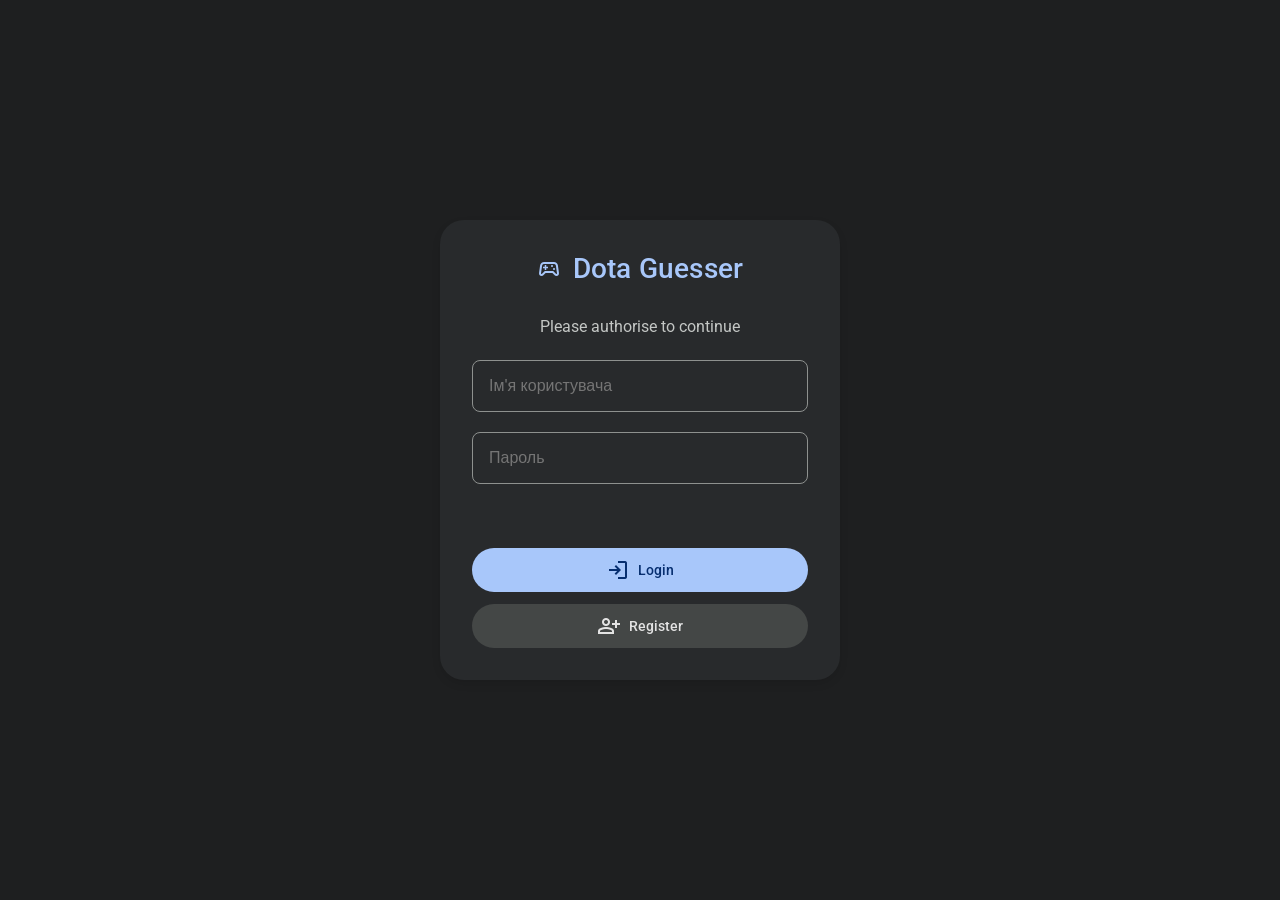
==== static/login.html @ b6c8f3fd "Core arch, GROM + Postgres, Redis, OpenDota scraper" ====
<!DOCTYPE html>
<html lang="uk">
<head>
    <meta charset="UTF-8">
    <meta name="viewport" content="width=device-width, initial-scale=1.0">
    <title>Dota Guesser</title>
    
    <link rel="preconnect" href="https://fonts.googleapis.com">
    <link rel="preconnect" href="https://fonts.gstatic.com" crossorigin>
    <link href="https://fonts.googleapis.com/css2?family=Roboto:wght@300;400;500;700&display=swap" rel="stylesheet">
    <link href="https://fonts.googleapis.com/css2?family=Material+Symbols+Outlined:opsz,wght,FILL,GRAD@20..48,100..700,0..1,-50..200" rel="stylesheet" />
    <link rel="stylesheet" href="/static/css/style.css">
</head>
<body>
    <div class="view active" style="justify-content: center;">
        <div class="card auth-container">
            <h1><span class="material-icon">sports_esports</span> Dota Guesser</h1>
            <p style="color: var(--md-sys-color-on-surface-variant); margin-bottom: 24px;">Please authorise to continue</p>
            
            <div class="input-group">
                <input type="text" id="username" placeholder="Ім'я користувача" autocomplete="off">
            </div>
            <div class="input-group">
                <input type="password" id="password" placeholder="Пароль">
            </div>
            
            <div id="auth-message" class="message"></div>
            
            <div class="auth-actions">
                <button class="btn btn-primary" onclick="handleLogin()">
                    <span class="material-icon">login</span> Login
                </button>
                <button class="btn btn-tonal" onclick="handleRegister()">
                    <span class="material-icon">person_add</span> Register
                </button>
            </div>
        </div>
    </div>
    
     <script src="/static/js/app.js"></script>
</body>
</html>
---- static/css/style.css ----
:root {
    --md-sys-color-primary: #a8c7fa;
    --md-sys-color-on-primary: #062e6f;
    --md-sys-color-primary-container: #0842a0;
    --md-sys-color-on-primary-container: #d3e3fd;
    --md-sys-color-background: #1e1f20;
    --md-sys-color-on-background: #e3e3e3;
    --md-sys-color-surface: #282a2c;
    --md-sys-color-surface-variant: #444746;
    --md-sys-color-on-surface-variant: #c4c7c5;
    --md-sys-color-outline: #8e918f;
    --md-sys-color-error: #ffb4ab;
    
    --border-radius-sm: 8px;
    --border-radius-md: 16px;
    --border-radius-lg: 24px;
    --border-radius-pill: 9999px;
}

* {
    box-sizing: border-box;
    margin: 0;
    padding: 0;
}

body {
    font-family: 'Roboto', sans-serif;
    background-color: var(--md-sys-color-background);
    color: var(--md-sys-color-on-background);
    min-height: 100vh;
    display: flex;
    flex-direction: column;
    overflow-x: hidden;
}

.material-icon {
    font-family: 'Material Symbols Outlined';
    font-weight: normal;
    font-style: normal;
    font-size: 24px;
    line-height: 1;
    letter-spacing: normal;
    text-transform: none;
    display: inline-block;
    white-space: nowrap;
    word-wrap: normal;
    direction: ltr;
    vertical-align: middle;
}

h1, h2, h3 { font-weight: 500; letter-spacing: 0.2px; }

.btn {
    display: inline-flex;
    align-items: center;
    justify-content: center;
    gap: 8px;
    padding: 10px 24px;
    font-size: 14px;
    font-weight: 500;
    border: none;
    border-radius: var(--border-radius-pill);
    cursor: pointer;
    transition: all 0.2s ease;
    text-transform: none;
    font-family: 'Roboto', sans-serif;
}

.btn-primary {
    background-color: var(--md-sys-color-primary);
    color: var(--md-sys-color-on-primary);
}
.btn-primary:hover:not(:disabled) {
    background-color: #b9d4fa;
    box-shadow: 0 1px 3px rgba(0,0,0,0.3);
}

.btn-tonal {
    background-color: var(--md-sys-color-surface-variant);
    color: var(--md-sys-color-on-background);
}
.btn-tonal:hover:not(:disabled) { background-color: #515453; }

.btn:disabled {
    background-color: rgba(227, 227, 227, 0.12);
    color: rgba(227, 227, 227, 0.38);
    cursor: not-allowed;
    box-shadow: none;
}

.input-group {
    position: relative;
    margin-bottom: 20px;
    width: 100%;
}
.input-group input {
    width: 100%;
    padding: 16px;
    background-color: transparent;
    border: 1px solid var(--md-sys-color-outline);
    border-radius: var(--border-radius-sm);
    color: var(--md-sys-color-on-background);
    font-size: 16px;
    transition: border-color 0.2s;
    outline: none;
}
.input-group input:focus {
    border-color: var(--md-sys-color-primary);
    border-width: 2px;
    padding: 15px;
}

.card {
    background-color: var(--md-sys-color-surface);
    border-radius: var(--border-radius-lg);
    padding: 32px;
    box-shadow: 0 4px 8px rgba(0,0,0,0.1);
}

.view {
    display: flex;
    flex-direction: column;
    align-items: center;
    flex: 1;
    padding: 24px;
    animation: fadeIn 0.4s cubic-bezier(0.2, 0, 0, 1);
}

@keyframes fadeIn {
    from { opacity: 0; transform: translateY(10px); }
    to { opacity: 1; transform: translateY(0); }
}

.auth-container { width: 100%; max-width: 400px; text-align: center; }
.auth-container h1 { color: var(--md-sys-color-primary); margin-bottom: 32px; font-size: 28px; display: flex; align-items: center; justify-content: center; gap: 12px; }
.auth-actions { display: flex; flex-direction: column; gap: 12px; margin-top: 24px; }
.message { margin-top: 16px; color: var(--md-sys-color-error); font-size: 14px; min-height: 20px; }

.dashboard { display: grid; grid-template-columns: 1fr 1fr; gap: 24px; width: 100%; max-width: 900px; }
@media (max-width: 768px) { .dashboard { grid-template-columns: 1fr; } }
.user-panel, .leaderboard-panel { display: flex; flex-direction: column; align-items: center; text-align: center; }
.user-panel h2, .leaderboard-panel h2 { margin-bottom: 24px; color: var(--md-sys-color-primary); }
.stats-box { background: var(--md-sys-color-surface-variant); padding: 16px 24px; border-radius: var(--border-radius-md); margin-bottom: 32px; width: 100%; }
.stats-box div { margin: 8px 0; font-size: 16px; }
.stats-value { font-weight: bold; color: var(--md-sys-color-primary); font-size: 20px;}
.top-players-list { text-align: left; width: 100%; background: var(--md-sys-color-surface-variant); border-radius: var(--border-radius-md); padding: 16px; }
.player-row { display: flex; justify-content: space-between; padding: 12px 0; border-bottom: 1px solid rgba(255,255,255,0.05); }
.player-row:last-child { border-bottom: none; }

#game-view { width: 100%; max-width: 1200px; margin: 0 auto; display: flex; flex-direction: column; align-items: flex-start;}
.game-header { display: flex; justify-content: space-between; align-items: center; width: 100%; margin-bottom: 24px; }
.game-header h1 { color: var(--md-sys-color-primary); }
.game-clues { display: flex; flex-direction: column; gap: 16px; width: 100%; margin-bottom: 24px; background: var(--md-sys-color-surface); padding: 24px; border-radius: var(--border-radius-md); }
.clue-section h3 { font-size: 14px; color: var(--md-sys-color-on-surface-variant); margin-bottom: 12px; text-transform: uppercase; letter-spacing: 1px; }
.items-container { display: flex; flex-wrap: wrap; gap: 12px; }
.item-img { width: 56px; height: 56px; border-radius: var(--border-radius-sm); object-fit: cover; background-color: var(--md-sys-color-surface-variant); box-shadow: 0 2px 4px rgba(0,0,0,0.2); border: 1px solid rgba(255,255,255,0.1); }
.hints-text { display: flex; gap: 16px; flex-wrap: wrap; }
.hint-chip { background: var(--md-sys-color-primary-container); color: var(--md-sys-color-on-primary-container); padding: 6px 12px; border-radius: var(--border-radius-pill); font-size: 14px; font-weight: 500; }

.heroes-grid { display: grid; grid-template-columns: repeat(auto-fit, minmax(250px, 1fr)); gap: 20px; width: 100%; }
.hero-group-card { background: var(--md-sys-color-surface); border-radius: var(--border-radius-md); padding: 20px; border: 1px solid rgba(255,255,255,0.05); }
.hero-group-card h2 { font-size: 16px; margin-bottom: 16px; color: var(--md-sys-color-on-surface-variant); display: flex; align-items: center; gap: 8px; }
.hero-list { display: flex; flex-wrap: wrap; gap: 8px; }
.hero-img { width: 64px; height: 36px; object-fit: cover; border-radius: 4px; cursor: pointer; transition: all 0.2s ease; border: 2px solid transparent; background-color: #333; }
.hero-img:hover { transform: scale(1.05); box-shadow: 0 4px 8px rgba(0,0,0,0.3); }
.hero-img.selected { border-color: var(--md-sys-color-primary); transform: scale(1.1); box-shadow: 0 0 12px rgba(168, 199, 250, 0.4); z-index: 2; position: relative; }

.game-actions { position: fixed; bottom: 24px; right: 24px; display: flex; gap: 16px; z-index: 100; }
.game-actions .btn { box-shadow: 0 4px 12px rgba(0,0,0,0.5); padding: 16px 32px; font-size: 16px; }

.overlay { position: fixed; top: 0; left: 0; right: 0; bottom: 0; background: rgba(0, 0, 0, 0.7); backdrop-filter: blur(4px); display: flex; justify-content: center; align-items: center; z-index: 1000; opacity: 0; pointer-events: none; transition: opacity 0.3s ease; }
.overlay.visible { opacity: 1; pointer-events: auto; }
.end-content { background: var(--md-sys-color-surface); padding: 40px; border-radius: var(--border-radius-lg); text-align: center; width: min(400px, 90vw); box-shadow: 0 8px 32px rgba(0,0,0,0.5); transform: scale(0.9); transition: transform 0.3s cubic-bezier(0.2, 0, 0, 1); }
.overlay.visible .end-content { transform: scale(1); }
.end-icon { font-size: 48px; margin-bottom: 16px; }
.end-content h2 { margin-bottom: 24px; font-size: 24px; line-height: 1.4; }
.end-actions { display: flex; flex-direction: column; gap: 12px; }
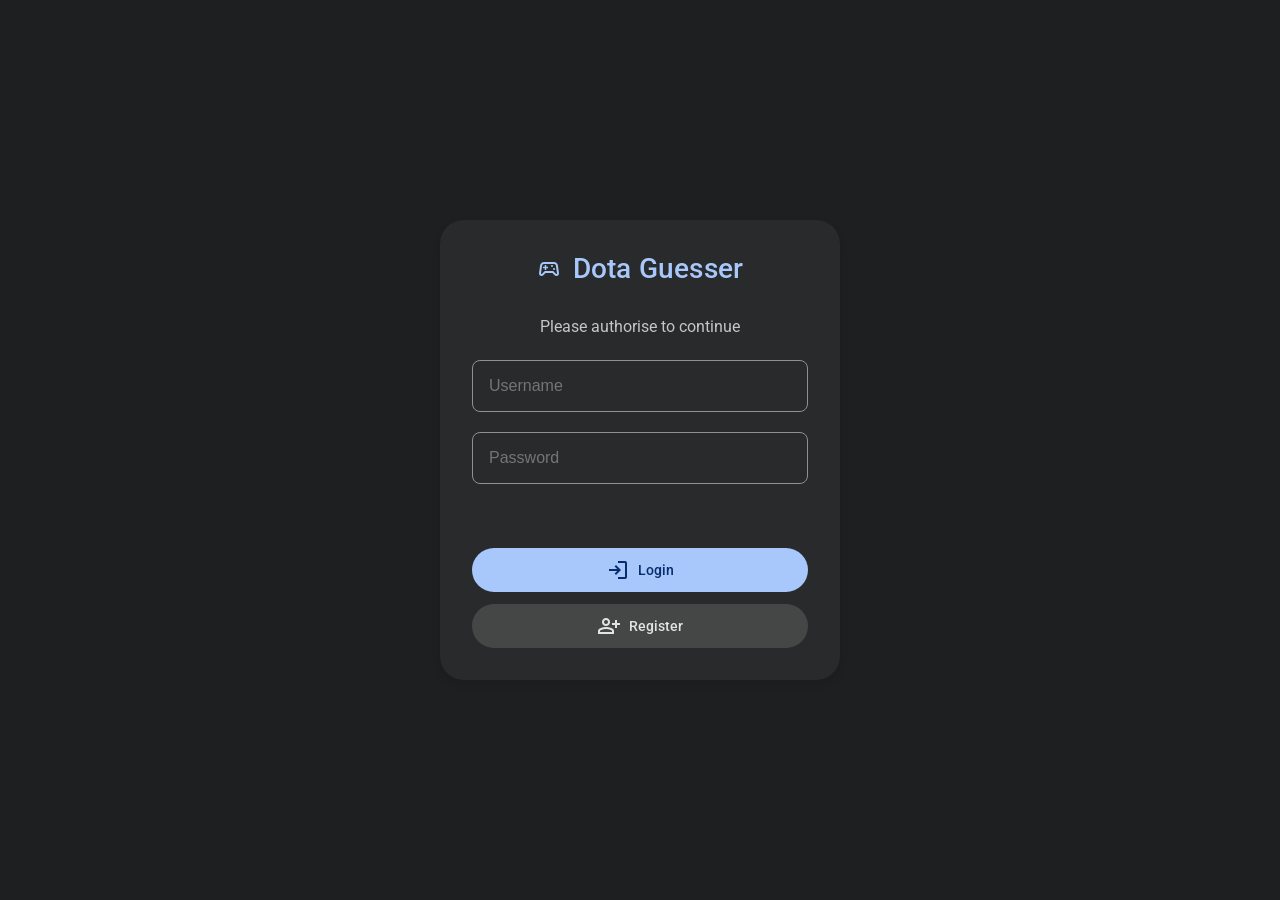
==== commit aeb1b46e: "UI" ====
--- a/static/login.html
+++ b/static/login.html
@@ -18,10 +18,10 @@
             <p style="color: var(--md-sys-color-on-surface-variant); margin-bottom: 24px;">Please authorise to continue</p>
             
             <div class="input-group">
-                <input type="text" id="username" placeholder="Ім'я користувача" autocomplete="off">
+                <input type="text" id="username" placeholder="Username" autocomplete="off">
             </div>
             <div class="input-group">
-                <input type="password" id="password" placeholder="Пароль">
+                <input type="password" id="password" placeholder="Password">
             </div>
             
             <div id="auth-message" class="message"></div>
